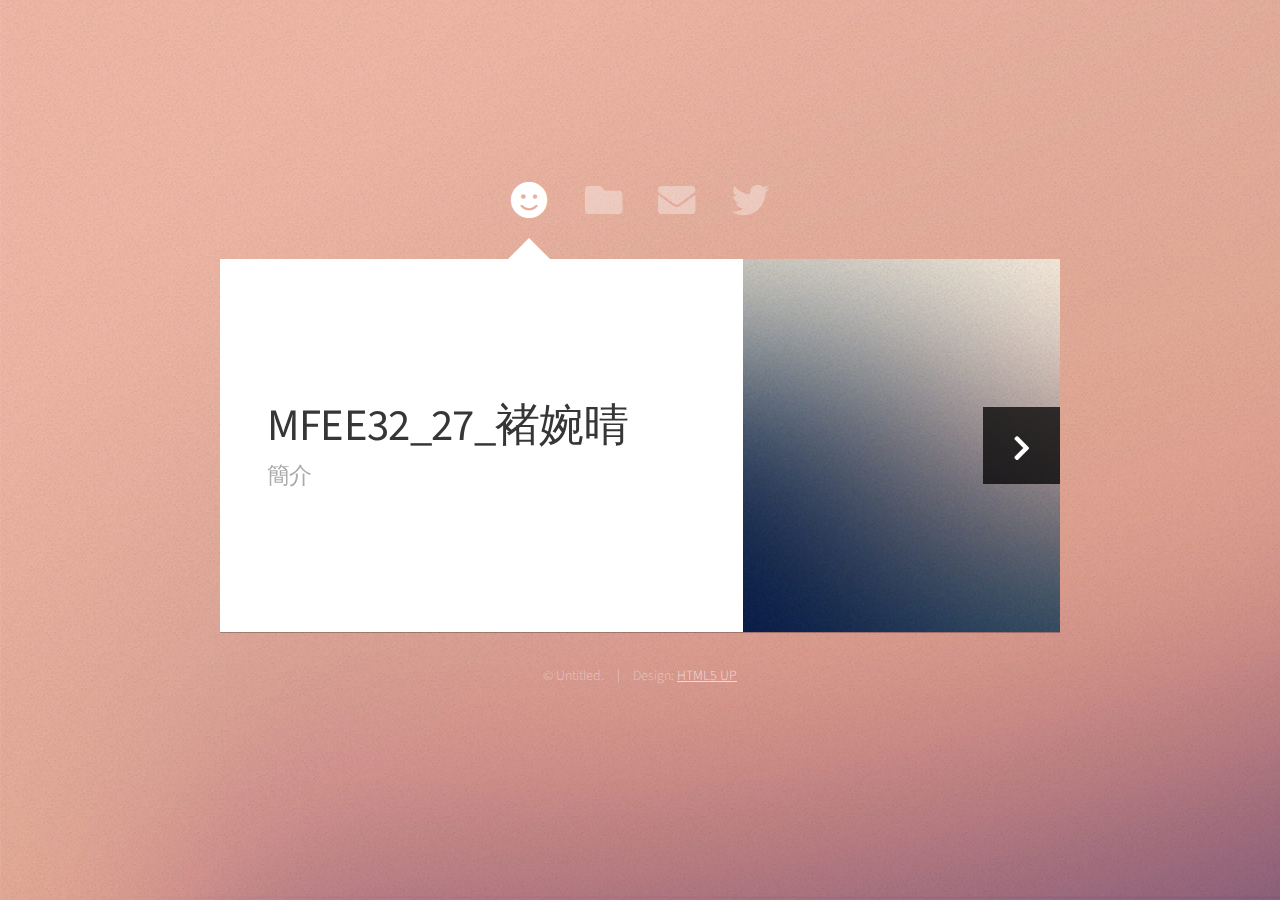
==== index.html @ 52d93f51 "First commit" ====
<!DOCTYPE HTML>
<html>
	<head>
		<title>MFEE32</title>
		<meta charset="utf-8" />
		<meta name="viewport" content="width=device-width, initial-scale=1, user-scalable=no" />
		<link rel="stylesheet" href="assets/css/main.css" />
		<noscript><link rel="stylesheet" href="assets/css/noscript.css" /></noscript>
	</head>
	<body class="is-preload">

		<!-- Wrapper-->
			<div id="wrapper">

				<!-- Nav -->
					<nav id="nav">
						<a href="#" class="icon solid  fa-smile"><span>Home</span></a>
						<a href="#work" class="icon solid fa-folder"><span>Work</span></a>
						<a href="#contact" class="icon solid fa-envelope"><span>Contact</span></a>
						<a href="https://twitter.com/ajlkn" class="icon brands fa-twitter"><span>Twitter</span></a>
					</nav>

				<!-- Main -->
					<div id="main">

						<!-- Me -->
							<article id="home" class="panel intro">
								<header>
									<h1>MFEE32_27_褚婉晴</h1>
									<p>簡介</p>
								</header>
								<a href="#work" class="jumplink pic">
									<span class="arrow icon solid fa-chevron-right"><span>See my work</span></span>
									<img src="images/me.jpg" alt="" />
								</a>
							</article>

						<!-- Work -->
							<article id="work" class="panel">
								<header>
									<h2>我的作品集</h2>
								</header>
								<p>
									Phasellus enim sapien, blandit ullamcorper elementum eu, condimentum eu elit.
									Vestibulum ante ipsum primis in faucibus orci luctus et ultrices posuere cubilia
									luctus elit eget interdum.
								</p>
								<section>
									<div class="row">
										<div class="col-4 col-6-medium col-12-small">
											<a href="genter/index.html" class="image fit" target="_blank"><img src="images/pic01.jpg" alt=""></a>
										</div>
										<div class="col-4 col-6-medium col-12-small">
											<a href="weather/index.html" class="image fit"><img src="images/pic02.jpg" alt=""></a>
										</div>
										<div class="col-4 col-6-medium col-12-small">
											<a href="#" class="image fit"><img src="images/pic03.jpg" alt=""></a>
										</div>
										<div class="col-4 col-6-medium col-12-small">
											<a href="#" class="image fit"><img src="images/pic04.jpg" alt=""></a>
										</div>
										<div class="col-4 col-6-medium col-12-small">
											<a href="#" class="image fit"><img src="images/pic05.jpg" alt=""></a>
										</div>
										<div class="col-4 col-6-medium col-12-small">
											<a href="#" class="image fit"><img src="images/pic06.jpg" alt=""></a>
										</div>
										<div class="col-4 col-6-medium col-12-small">
											<a href="#" class="image fit"><img src="images/pic07.jpg" alt=""></a>
										</div>
										<div class="col-4 col-6-medium col-12-small">
											<a href="#" class="image fit"><img src="images/pic08.jpg" alt=""></a>
										</div>
										<div class="col-4 col-6-medium col-12-small">
											<a href="#" class="image fit"><img src="images/pic09.jpg" alt=""></a>
										</div>
										<div class="col-4 col-6-medium col-12-small">
											<a href="#" class="image fit"><img src="images/pic10.jpg" alt=""></a>
										</div>
										<div class="col-4 col-6-medium col-12-small">
											<a href="#" class="image fit"><img src="images/pic11.jpg" alt=""></a>
										</div>
										<div class="col-4 col-6-medium col-12-small">
											<a href="#" class="image fit"><img src="images/pic12.jpg" alt=""></a>
										</div>
									</div>
								</section>
							</article>

						<!-- Contact -->
							<article id="contact" class="panel">
								<header>
									<h2>Contact Me</h2>
								</header>
								<form action="#" method="post">
									<div>
										<div class="row">
											<div class="col-6 col-12-medium">
												<input type="text" name="name" placeholder="Name" />
											</div>
											<div class="col-6 col-12-medium">
												<input type="text" name="email" placeholder="Email" />
											</div>
											<div class="col-12">
												<input type="text" name="subject" placeholder="Subject" />
											</div>
											<div class="col-12">
												<textarea name="message" placeholder="Message" rows="6"></textarea>
											</div>
											<div class="col-12">
												<input type="submit" value="Send Message" />
											</div>
										</div>
									</div>
								</form>
							</article>

					</div>

				<!-- Footer -->
					<div id="footer">
						<ul class="copyright">
							<li>&copy; Untitled.</li><li>Design: <a href="http://html5up.net">HTML5 UP</a></li>
						</ul>
					</div>

			</div>

		<!-- Scripts -->
			<script src="assets/js/jquery.min.js"></script>
			<script src="assets/js/browser.min.js"></script>
			<script src="assets/js/breakpoints.min.js"></script>
			<script src="assets/js/util.js"></script>
			<script src="assets/js/main.js"></script>

	</body>
</html>
---- assets/css/main.css ----
@import url("https://fonts.googleapis.com/css?family=Source+Sans+Pro:300,400,300italic,400italic");
@import url("fontawesome-all.min.css");

html, body, div, span, applet, object,
iframe, h1, h2, h3, h4, h5, h6, p, blockquote,
pre, a, abbr, acronym, address, big, cite,
code, del, dfn, em, img, ins, kbd, q, s, samp,
small, strike, strong, sub, sup, tt, var, b,
u, i, center, dl, dt, dd, ol, ul, li, fieldset,
form, label, legend, table, caption, tbody,
tfoot, thead, tr, th, td, article, aside,
canvas, details, embed, figure, figcaption,
footer, header, hgroup, menu, nav, output, ruby,
section, summary, time, mark, audio, video {
	margin: 0;
	padding: 0;
	border: 0;
	font-size: 100%;
	font: inherit;
	vertical-align: baseline;}

article, aside, details, figcaption, figure,
footer, header, hgroup, menu, nav, section {
	display: block;}

body {
	line-height: 1;
}

ol, ul {
	list-style: none;
}

blockquote, q {
	quotes: none;
}

	blockquote:before, blockquote:after, q:before, q:after {
		content: '';
		content: none;
	}

table {
	border-collapse: collapse;
	border-spacing: 0;
}

body {
	-webkit-text-size-adjust: none;
}

mark {
	background-color: transparent;
	color: inherit;
}

input::-moz-focus-inner {
	border: 0;
	padding: 0;
}

input, select, textarea {
	-moz-appearance: none;
	-webkit-appearance: none;
	-ms-appearance: none;
	appearance: none;
}

/* Row */

	.row {
		display: flex;
		flex-wrap: wrap;
		box-sizing: border-box;
		align-items: stretch;
	}

		.row > * {
			box-sizing: border-box;
		}

		.row.gtr-uniform > * > :last-child {
			margin-bottom: 0;
		}

		.row.aln-left {
			justify-content: flex-start;
		}

		.row.aln-center {
			justify-content: center;
		}

		.row.aln-right {
			justify-content: flex-end;
		}

		.row.aln-top {
			align-items: flex-start;
		}

		.row.aln-middle {
			align-items: center;
		}

		.row.aln-bottom {
			align-items: flex-end;
		}

		.row > .imp {
			order: -1;
		}

		.row > .col-1 {
			width: 8.33333%;
		}

		.row > .off-1 {
			margin-left: 8.33333%;
		}

		.row > .col-2 {
			width: 16.66667%;
		}

		.row > .off-2 {
			margin-left: 16.66667%;
		}

		.row > .col-3 {
			width: 25%;
		}

		.row > .off-3 {
			margin-left: 25%;
		}

		.row > .col-4 {
			width: 33.33333%;
		}

		.row > .off-4 {
			margin-left: 33.33333%;
		}

		.row > .col-5 {
			width: 41.66667%;
		}

		.row > .off-5 {
			margin-left: 41.66667%;
		}

		.row > .col-6 {
			width: 50%;
		}

		.row > .off-6 {
			margin-left: 50%;
		}

		.row > .col-7 {
			width: 58.33333%;
		}

		.row > .off-7 {
			margin-left: 58.33333%;
		}

		.row > .col-8 {
			width: 66.66667%;
		}

		.row > .off-8 {
			margin-left: 66.66667%;
		}

		.row > .col-9 {
			width: 75%;
		}

		.row > .off-9 {
			margin-left: 75%;
		}

		.row > .col-10 {
			width: 83.33333%;
		}

		.row > .off-10 {
			margin-left: 83.33333%;
		}

		.row > .col-11 {
			width: 91.66667%;
		}

		.row > .off-11 {
			margin-left: 91.66667%;
		}

		.row > .col-12 {
			width: 100%;
		}

		.row > .off-12 {
			margin-left: 100%;
		}

		.row.gtr-0 {
			margin-top: 0em;
			margin-left: 0em;
		}

			.row.gtr-0 > * {
				padding: 0em 0 0 0em;
			}

			.row.gtr-0.gtr-uniform {
				margin-top: 0em;
			}

				.row.gtr-0.gtr-uniform > * {
					padding-top: 0em;
				}

		.row.gtr-25 {
			margin-top: -0.3125em;
			margin-left: -0.3125em;
		}

			.row.gtr-25 > * {
				padding: 0.3125em 0 0 0.3125em;
			}

			.row.gtr-25.gtr-uniform {
				margin-top: -0.3125em;
			}

				.row.gtr-25.gtr-uniform > * {
					padding-top: 0.3125em;
				}

		.row.gtr-50 {
			margin-top: -0.625em;
			margin-left: -0.625em;
		}

			.row.gtr-50 > * {
				padding: 0.625em 0 0 0.625em;
			}

			.row.gtr-50.gtr-uniform {
				margin-top: -0.625em;
			}

				.row.gtr-50.gtr-uniform > * {
					padding-top: 0.625em;
				}

		.row {
			margin-top: -1.25em;
			margin-left: -1.25em;
		}

			.row > * {
				padding: 1.25em 0 0 1.25em;
			}

			.row.gtr-uniform {
				margin-top: -1.25em;
			}

				.row.gtr-uniform > * {
					padding-top: 1.25em;
				}

		.row.gtr-150 {
			margin-top: -1.875em;
			margin-left: -1.875em;
		}

			.row.gtr-150 > * {
				padding: 1.875em 0 0 1.875em;
			}

			.row.gtr-150.gtr-uniform {
				margin-top: -1.875em;
			}

				.row.gtr-150.gtr-uniform > * {
					padding-top: 1.875em;
				}

		.row.gtr-200 {
			margin-top: -2.5em;
			margin-left: -2.5em;
		}

			.row.gtr-200 > * {
				padding: 2.5em 0 0 2.5em;
			}

			.row.gtr-200.gtr-uniform {
				margin-top: -2.5em;
			}

				.row.gtr-200.gtr-uniform > * {
					padding-top: 2.5em;
				}

		@media screen and (max-width: 1680px) {

			.row {
				display: flex;
				flex-wrap: wrap;
				box-sizing: border-box;
				align-items: stretch;
			}

				.row > * {
					box-sizing: border-box;
				}

				.row.gtr-uniform > * > :last-child {
					margin-bottom: 0;
				}

				.row.aln-left {
					justify-content: flex-start;
				}

				.row.aln-center {
					justify-content: center;
				}

				.row.aln-right {
					justify-content: flex-end;
				}

				.row.aln-top {
					align-items: flex-start;
				}

				.row.aln-middle {
					align-items: center;
				}

				.row.aln-bottom {
					align-items: flex-end;
				}

				.row > .imp-xlarge {
					order: -1;
				}

				.row > .col-1-xlarge {
					width: 8.33333%;
				}

				.row > .off-1-xlarge {
					margin-left: 8.33333%;
				}

				.row > .col-2-xlarge {
					width: 16.66667%;
				}

				.row > .off-2-xlarge {
					margin-left: 16.66667%;
				}

				.row > .col-3-xlarge {
					width: 25%;
				}

				.row > .off-3-xlarge {
					margin-left: 25%;
				}

				.row > .col-4-xlarge {
					width: 33.33333%;
				}

				.row > .off-4-xlarge {
					margin-left: 33.33333%;
				}

				.row > .col-5-xlarge {
					width: 41.66667%;
				}

				.row > .off-5-xlarge {
					margin-left: 41.66667%;
				}

				.row > .col-6-xlarge {
					width: 50%;
				}

				.row > .off-6-xlarge {
					margin-left: 50%;
				}

				.row > .col-7-xlarge {
					width: 58.33333%;
				}

				.row > .off-7-xlarge {
					margin-left: 58.33333%;
				}

				.row > .col-8-xlarge {
					width: 66.66667%;
				}

				.row > .off-8-xlarge {
					margin-left: 66.66667%;
				}

				.row > .col-9-xlarge {
					width: 75%;
				}

				.row > .off-9-xlarge {
					margin-left: 75%;
				}

				.row > .col-10-xlarge {
					width: 83.33333%;
				}

				.row > .off-10-xlarge {
					margin-left: 83.33333%;
				}

				.row > .col-11-xlarge {
					width: 91.66667%;
				}

				.row > .off-11-xlarge {
					margin-left: 91.66667%;
				}

				.row > .col-12-xlarge {
					width: 100%;
				}

				.row > .off-12-xlarge {
					margin-left: 100%;
				}

				.row.gtr-0 {
					margin-top: 0em;
					margin-left: 0em;
				}

					.row.gtr-0 > * {
						padding: 0em 0 0 0em;
					}

					.row.gtr-0.gtr-uniform {
						margin-top: 0em;
					}

						.row.gtr-0.gtr-uniform > * {
							padding-top: 0em;
						}

				.row.gtr-25 {
					margin-top: -0.3125em;
					margin-left: -0.3125em;
				}

					.row.gtr-25 > * {
						padding: 0.3125em 0 0 0.3125em;
					}

					.row.gtr-25.gtr-uniform {
						margin-top: -0.3125em;
					}

						.row.gtr-25.gtr-uniform > * {
							padding-top: 0.3125em;
						}

				.row.gtr-50 {
					margin-top: -0.625em;
					margin-left: -0.625em;
				}

					.row.gtr-50 > * {
						padding: 0.625em 0 0 0.625em;
					}

					.row.gtr-50.gtr-uniform {
						margin-top: -0.625em;
					}

						.row.gtr-50.gtr-uniform > * {
							padding-top: 0.625em;
						}

				.row {
					margin-top: -1.25em;
					margin-left: -1.25em;
				}

					.row > * {
						padding: 1.25em 0 0 1.25em;
					}

					.row.gtr-uniform {
						margin-top: -1.25em;
					}

						.row.gtr-uniform > * {
							padding-top: 1.25em;
						}

				.row.gtr-150 {
					margin-top: -1.875em;
					margin-left: -1.875em;
				}

					.row.gtr-150 > * {
						padding: 1.875em 0 0 1.875em;
					}

					.row.gtr-150.gtr-uniform {
						margin-top: -1.875em;
					}

						.row.gtr-150.gtr-uniform > * {
							padding-top: 1.875em;
						}

				.row.gtr-200 {
					margin-top: -2.5em;
					margin-left: -2.5em;
				}

					.row.gtr-200 > * {
						padding: 2.5em 0 0 2.5em;
					}

					.row.gtr-200.gtr-uniform {
						margin-top: -2.5em;
					}

						.row.gtr-200.gtr-uniform > * {
							padding-top: 2.5em;
						}

		}

		@media screen and (max-width: 1280px) {

			.row {
				display: flex;
				flex-wrap: wrap;
				box-sizing: border-box;
				align-items: stretch;
			}

				.row > * {
					box-sizing: border-box;
				}

				.row.gtr-uniform > * > :last-child {
					margin-bottom: 0;
				}

				.row.aln-left {
					justify-content: flex-start;
				}

				.row.aln-center {
					justify-content: center;
				}

				.row.aln-right {
					justify-content: flex-end;
				}

				.row.aln-top {
					align-items: flex-start;
				}

				.row.aln-middle {
					align-items: center;
				}

				.row.aln-bottom {
					align-items: flex-end;
				}

				.row > .imp-large {
					order: -1;
				}

				.row > .col-1-large {
					width: 8.33333%;
				}

				.row > .off-1-large {
					margin-left: 8.33333%;
				}

				.row > .col-2-large {
					width: 16.66667%;
				}

				.row > .off-2-large {
					margin-left: 16.66667%;
				}

				.row > .col-3-large {
					width: 25%;
				}

				.row > .off-3-large {
					margin-left: 25%;
				}

				.row > .col-4-large {
					width: 33.33333%;
				}

				.row > .off-4-large {
					margin-left: 33.33333%;
				}

				.row > .col-5-large {
					width: 41.66667%;
				}

				.row > .off-5-large {
					margin-left: 41.66667%;
				}

				.row > .col-6-large {
					width: 50%;
				}

				.row > .off-6-large {
					margin-left: 50%;
				}

				.row > .col-7-large {
					width: 58.33333%;
				}

				.row > .off-7-large {
					margin-left: 58.33333%;
				}

				.row > .col-8-large {
					width: 66.66667%;
				}

				.row > .off-8-large {
					margin-left: 66.66667%;
				}

				.row > .col-9-large {
					width: 75%;
				}

				.row > .off-9-large {
					margin-left: 75%;
				}

				.row > .col-10-large {
					width: 83.33333%;
				}

				.row > .off-10-large {
					margin-left: 83.33333%;
				}

				.row > .col-11-large {
					width: 91.66667%;
				}

				.row > .off-11-large {
					margin-left: 91.66667%;
				}

				.row > .col-12-large {
					width: 100%;
				}

				.row > .off-12-large {
					margin-left: 100%;
				}

				.row.gtr-0 {
					margin-top: 0em;
					margin-left: 0em;
				}

					.row.gtr-0 > * {
						padding: 0em 0 0 0em;
					}

					.row.gtr-0.gtr-uniform {
						margin-top: 0em;
					}

						.row.gtr-0.gtr-uniform > * {
							padding-top: 0em;
						}

				.row.gtr-25 {
					margin-top: -0.3125em;
					margin-left: -0.3125em;
				}

					.row.gtr-25 > * {
						padding: 0.3125em 0 0 0.3125em;
					}

					.row.gtr-25.gtr-uniform {
						margin-top: -0.3125em;
					}

						.row.gtr-25.gtr-uniform > * {
							padding-top: 0.3125em;
						}

				.row.gtr-50 {
					margin-top: -0.625em;
					margin-left: -0.625em;
				}

					.row.gtr-50 > * {
						padding: 0.625em 0 0 0.625em;
					}

					.row.gtr-50.gtr-uniform {
						margin-top: -0.625em;
					}

						.row.gtr-50.gtr-uniform > * {
							padding-top: 0.625em;
						}

				.row {
					margin-top: -1.25em;
					margin-left: -1.25em;
				}

					.row > * {
						padding: 1.25em 0 0 1.25em;
					}

					.row.gtr-uniform {
						margin-top: -1.25em;
					}

						.row.gtr-uniform > * {
							padding-top: 1.25em;
						}

				.row.gtr-150 {
					margin-top: -1.875em;
					margin-left: -1.875em;
				}

					.row.gtr-150 > * {
						padding: 1.875em 0 0 1.875em;
					}

					.row.gtr-150.gtr-uniform {
						margin-top: -1.875em;
					}

						.row.gtr-150.gtr-uniform > * {
							padding-top: 1.875em;
						}

				.row.gtr-200 {
					margin-top: -2.5em;
					margin-left: -2.5em;
				}

					.row.gtr-200 > * {
						padding: 2.5em 0 0 2.5em;
					}

					.row.gtr-200.gtr-uniform {
						margin-top: -2.5em;
					}

						.row.gtr-200.gtr-uniform > * {
							padding-top: 2.5em;
						}

		}

		@media screen and (max-width: 980px) {

			.row {
				display: flex;
				flex-wrap: wrap;
				box-sizing: border-box;
				align-items: stretch;
			}

				.row > * {
					box-sizing: border-box;
				}

				.row.gtr-uniform > * > :last-child {
					margin-bottom: 0;
				}

				.row.aln-left {
					justify-content: flex-start;
				}

				.row.aln-center {
					justify-content: center;
				}

				.row.aln-right {
					justify-content: flex-end;
				}

				.row.aln-top {
					align-items: flex-start;
				}

				.row.aln-middle {
					align-items: center;
				}

				.row.aln-bottom {
					align-items: flex-end;
				}

				.row > .imp-medium {
					order: -1;
				}

				.row > .col-1-medium {
					width: 8.33333%;
				}

				.row > .off-1-medium {
					margin-left: 8.33333%;
				}

				.row > .col-2-medium {
					width: 16.66667%;
				}

				.row > .off-2-medium {
					margin-left: 16.66667%;
				}

				.row > .col-3-medium {
					width: 25%;
				}

				.row > .off-3-medium {
					margin-left: 25%;
				}

				.row > .col-4-medium {
					width: 33.33333%;
				}

				.row > .off-4-medium {
					margin-left: 33.33333%;
				}

				.row > .col-5-medium {
					width: 41.66667%;
				}

				.row > .off-5-medium {
					margin-left: 41.66667%;
				}

				.row > .col-6-medium {
					width: 50%;
				}

				.row > .off-6-medium {
					margin-left: 50%;
				}

				.row > .col-7-medium {
					width: 58.33333%;
				}

				.row > .off-7-medium {
					margin-left: 58.33333%;
				}

				.row > .col-8-medium {
					width: 66.66667%;
				}

				.row > .off-8-medium {
					margin-left: 66.66667%;
				}

				.row > .col-9-medium {
					width: 75%;
				}

				.row > .off-9-medium {
					margin-left: 75%;
				}

				.row > .col-10-medium {
					width: 83.33333%;
				}

				.row > .off-10-medium {
					margin-left: 83.33333%;
				}

				.row > .col-11-medium {
					width: 91.66667%;
				}

				.row > .off-11-medium {
					margin-left: 91.66667%;
				}

				.row > .col-12-medium {
					width: 100%;
				}

				.row > .off-12-medium {
					margin-left: 100%;
				}

				.row.gtr-0 {
					margin-top: 0em;
					margin-left: 0em;
				}

					.row.gtr-0 > * {
						padding: 0em 0 0 0em;
					}

					.row.gtr-0.gtr-uniform {
						margin-top: 0em;
					}

						.row.gtr-0.gtr-uniform > * {
							padding-top: 0em;
						}

				.row.gtr-25 {
					margin-top: -0.3125em;
					margin-left: -0.3125em;
				}

					.row.gtr-25 > * {
						padding: 0.3125em 0 0 0.3125em;
					}

					.row.gtr-25.gtr-uniform {
						margin-top: -0.3125em;
					}

						.row.gtr-25.gtr-uniform > * {
							padding-top: 0.3125em;
						}

				.row.gtr-50 {
					margin-top: -0.625em;
					margin-left: -0.625em;
				}

					.row.gtr-50 > * {
						padding: 0.625em 0 0 0.625em;
					}

					.row.gtr-50.gtr-uniform {
						margin-top: -0.625em;
					}

						.row.gtr-50.gtr-uniform > * {
							padding-top: 0.625em;
						}

				.row {
					margin-top: -1.25em;
					margin-left: -1.25em;
				}

					.row > * {
						padding: 1.25em 0 0 1.25em;
					}

					.row.gtr-uniform {
						margin-top: -1.25em;
					}

						.row.gtr-uniform > * {
							padding-top: 1.25em;
						}

				.row.gtr-150 {
					margin-top: -1.875em;
					margin-left: -1.875em;
				}

					.row.gtr-150 > * {
						padding: 1.875em 0 0 1.875em;
					}

					.row.gtr-150.gtr-uniform {
						margin-top: -1.875em;
					}

						.row.gtr-150.gtr-uniform > * {
							padding-top: 1.875em;
						}

				.row.gtr-200 {
					margin-top: -2.5em;
					margin-left: -2.5em;
				}

					.row.gtr-200 > * {
						padding: 2.5em 0 0 2.5em;
					}

					.row.gtr-200.gtr-uniform {
						margin-top: -2.5em;
					}

						.row.gtr-200.gtr-uniform > * {
							padding-top: 2.5em;
						}

		}

		@media screen and (max-width: 736px) {

			.row {
				display: flex;
				flex-wrap: wrap;
				box-sizing: border-box;
				align-items: stretch;
			}

				.row > * {
					box-sizing: border-box;
				}

				.row.gtr-uniform > * > :last-child {
					margin-bottom: 0;
				}

				.row.aln-left {
					justify-content: flex-start;
				}

				.row.aln-center {
					justify-content: center;
				}

				.row.aln-right {
					justify-content: flex-end;
				}

				.row.aln-top {
					align-items: flex-start;
				}

				.row.aln-middle {
					align-items: center;
				}

				.row.aln-bottom {
					align-items: flex-end;
				}

				.row > .imp-small {
					order: -1;
				}

				.row > .col-1-small {
					width: 8.33333%;
				}

				.row > .off-1-small {
					margin-left: 8.33333%;
				}

				.row > .col-2-small {
					width: 16.66667%;
				}

				.row > .off-2-small {
					margin-left: 16.66667%;
				}

				.row > .col-3-small {
					width: 25%;
				}

				.row > .off-3-small {
					margin-left: 25%;
				}

				.row > .col-4-small {
					width: 33.33333%;
				}

				.row > .off-4-small {
					margin-left: 33.33333%;
				}

				.row > .col-5-small {
					width: 41.66667%;
				}

				.row > .off-5-small {
					margin-left: 41.66667%;
				}

				.row > .col-6-small {
					width: 50%;
				}

				.row > .off-6-small {
					margin-left: 50%;
				}

				.row > .col-7-small {
					width: 58.33333%;
				}

				.row > .off-7-small {
					margin-left: 58.33333%;
				}

				.row > .col-8-small {
					width: 66.66667%;
				}

				.row > .off-8-small {
					margin-left: 66.66667%;
				}

				.row > .col-9-small {
					width: 75%;
				}

				.row > .off-9-small {
					margin-left: 75%;
				}

				.row > .col-10-small {
					width: 83.33333%;
				}

				.row > .off-10-small {
					margin-left: 83.33333%;
				}

				.row > .col-11-small {
					width: 91.66667%;
				}

				.row > .off-11-small {
					margin-left: 91.66667%;
				}

				.row > .col-12-small {
					width: 100%;
				}

				.row > .off-12-small {
					margin-left: 100%;
				}

				.row.gtr-0 {
					margin-top: 0em;
					margin-left: 0em;
				}

					.row.gtr-0 > * {
						padding: 0em 0 0 0em;
					}

					.row.gtr-0.gtr-uniform {
						margin-top: 0em;
					}

						.row.gtr-0.gtr-uniform > * {
							padding-top: 0em;
						}

				.row.gtr-25 {
					margin-top: -0.3125em;
					margin-left: -0.3125em;
				}

					.row.gtr-25 > * {
						padding: 0.3125em 0 0 0.3125em;
					}

					.row.gtr-25.gtr-uniform {
						margin-top: -0.3125em;
					}

						.row.gtr-25.gtr-uniform > * {
							padding-top: 0.3125em;
						}

				.row.gtr-50 {
					margin-top: -0.625em;
					margin-left: -0.625em;
				}

					.row.gtr-50 > * {
						padding: 0.625em 0 0 0.625em;
					}

					.row.gtr-50.gtr-uniform {
						margin-top: -0.625em;
					}

						.row.gtr-50.gtr-uniform > * {
							padding-top: 0.625em;
						}

				.row {
					margin-top: -1.25em;
					margin-left: -1.25em;
				}

					.row > * {
						padding: 1.25em 0 0 1.25em;
					}

					.row.gtr-uniform {
						margin-top: -1.25em;
					}

						.row.gtr-uniform > * {
							padding-top: 1.25em;
						}

				.row.gtr-150 {
					margin-top: -1.875em;
					margin-left: -1.875em;
				}

					.row.gtr-150 > * {
						padding: 1.875em 0 0 1.875em;
					}

					.row.gtr-150.gtr-uniform {
						margin-top: -1.875em;
					}

						.row.gtr-150.gtr-uniform > * {
							padding-top: 1.875em;
						}

				.row.gtr-200 {
					margin-top: -2.5em;
					margin-left: -2.5em;
				}

					.row.gtr-200 > * {
						padding: 2.5em 0 0 2.5em;
					}

					.row.gtr-200.gtr-uniform {
						margin-top: -2.5em;
					}

						.row.gtr-200.gtr-uniform > * {
							padding-top: 2.5em;
						}

		}

/* Basic */

	html {
		box-sizing: border-box;
	}

	*, *:before, *:after {
		box-sizing: inherit;
	}

	body {
		background-image: url("images/overlay.png"), url("images/bg.jpg");
		background-repeat: repeat, no-repeat;
		background-size: auto, 100% 100%;
		background-attachment: fixed;
		overflow-y: scroll;
	}

		body.is-preload *, body.is-preload *:before, body.is-preload *:after {
			-moz-animation: none !important;
			-webkit-animation: none !important;
			-ms-animation: none !important;
			animation: none !important;
			-moz-transition: none !important;
			-webkit-transition: none !important;
			-ms-transition: none !important;
			transition: none !important;
		}

	body, input, textarea, select {
		font-family: 'Source Sans Pro', sans-serif;
		font-weight: 300;
		color: #777777;
		font-size: 20pt;
		line-height: 1.75em;
	}

		@media screen and (max-width: 1680px) {

			body, input, textarea, select {
				font-size: 15pt;
			}

		}

		@media screen and (max-width: 1280px) {

			body, input, textarea, select {
				font-size: 14pt;
			}

		}

		@media screen and (max-width: 736px) {

			body, input, textarea, select {
				font-size: 12pt;
			}

		}

		@media screen and (max-width: 360px) {

			body, input, textarea, select {
				font-size: 11pt;
			}

		}

	strong, b, h1, h2, h3, h4, h5, h6 {
		font-weight: 400;
		color: #363636;
	}

	h1 {
		font-size: 2.4em;
		letter-spacing: -0.015em;
	}

	h2 {
		font-size: 1.8em;
		letter-spacing: -0.015em;
	}

	h3, h4, h5, h6 {
		font-size: 1.25em;
		letter-spacing: -0.015em;
	}

	@media screen and (max-width: 736px) {

		h1 {
			font-size: 1.75em;
		}

		h2 {
			font-size: 1.375em;
		}

		h3, h4, h5, h6 {
			font-size: 1em;
		}

	}

	blockquote {
		border-left: solid 0.5em #ddd;
		padding: 1em 0 1em 2em;
		font-style: italic;
	}

	em, i {
		font-style: italic;
	}

	hr {
		border: 0;
		border-top: solid 1px #ddd;
		padding: 1.5em 0 0 0;
		margin: 1.75em 0 0 0;
	}

	sub {
		position: relative;
		top: 0.5em;
		font-size: 0.8em;
	}

	sup {
		position: relative;
		top: -0.5em;
		font-size: 0.8em;
	}

	br.clear {
		clear: both;
	}

	p, ul, ol, dl, table, blockquote, form {
		margin-bottom: 2em;
	}

/* Table */

	table {
		width: 100%;
	}

		table.default tbody tr {
			border-bottom: solid 1px #f4f4f4;
		}

		table.default td {
			padding: 0.5em 1em 0.5em 1em;
		}

		table.default th {
			text-align: left;
			font-weight: 400;
			padding: 0.5em 1em 0.5em 1em;
		}

		table.default thead {
			border-bottom: solid 2px #f4f4f4;
		}

/* Form */

	form label {
		display: block;
		font-weight: 400;
		color: #363636;
		margin: 0 0 1em 0;
	}

	form input[type="text"],
	form input[type="email"],
	form input[type="password"],
	form select,
	form textarea {
		-webkit-appearance: none;
		border: 0;
		background: #f4f4f4;
		padding: 0.75em;
		width: 100%;
		-moz-transition: background-color .25s ease-in-out;
		-webkit-transition: background-color .25s ease-in-out;
		-ms-transition: background-color .25s ease-in-out;
		transition: background-color .25s ease-in-out;
	}

		form input[type="text"]:focus,
		form input[type="email"]:focus,
		form input[type="password"]:focus,
		form select:focus,
		form textarea:focus {
			background: #f8f8f8;
		}

	form input[type="text"],
	form input[type="email"],
	form input[type="password"],
	form select {
		line-height: 1.35em;
	}

	form ::-webkit-input-placeholder {
		color: #999;
	}

	form :-moz-placeholder {
		color: #999;
	}

	form ::-moz-placeholder {
		color: #999;
	}

	form :-ms-input-placeholder {
		color: #999;
	}

/* Section/Article */

	section, article {
		margin-bottom: 3em;
	}

		section > :last-child, section:last-child, article > :last-child, article:last-child {
			margin-bottom: 0;
		}

	header {
		margin: 0 0 1.5em 0;
	}

		header > p {
			margin: 0.5em 0 0 0;
			color: #aaa;
		}

		@media screen and (max-width: 736px) {

			header {
				margin: 0 0 1em 0;
			}

		}

/* Image */

	.image {
		display: inline-block;
	}

		.image img {
			display: block;
			width: 100%;
		}

		.image.fit {
			display: block;
			width: 100%;
		}

		.image.featured {
			display: block;
			width: 100%;
			margin: 0 0 2em 0;
		}

		.image.left {
			float: left;
			margin: 0 2em 2em 0;
		}

		.image.centered {
			display: block;
			margin: 0 0 2em 0;
		}

			.image.centered img {
				margin: 0 auto;
				width: auto;
			}

/* Button */

	input[type="button"],
	input[type="submit"],
	input[type="reset"],
	button,
	.button {
		-moz-transition: background-color .25s ease-in-out;
		-webkit-transition: background-color .25s ease-in-out;
		-ms-transition: background-color .25s ease-in-out;
		transition: background-color .25s ease-in-out;
		-webkit-appearance: none;
		display: inline-block;
		background-color: #222222;
		color: #ffffff;
		border: 0;
		cursor: pointer;
		outline: 0;
		padding: 0.7em 1.5em 0.7em 1.5em;
	}

		input[type="button"]:hover,
		input[type="submit"]:hover,
		input[type="reset"]:hover,
		button:hover,
		.button:hover {
			background-color: #333333;
		}

		input[type="button"]:active,
		input[type="submit"]:active,
		input[type="reset"]:active,
		button:active,
		.button:active {
			background-color: #444444;
		}

		input[type="button"].alt,
		input[type="submit"].alt,
		input[type="reset"].alt,
		button.alt,
		.button.alt {
			background-color: #777777;
		}

			input[type="button"].alt:hover,
			input[type="submit"].alt:hover,
			input[type="reset"].alt:hover,
			button.alt:hover,
			.button.alt:hover {
				background-color: #888888;
			}

			input[type="button"].alt:active,
			input[type="submit"].alt:active,
			input[type="reset"].alt:active,
			button.alt:active,
			.button.alt:active {
				background-color: #999999;
			}

		input[type="button"].small,
		input[type="submit"].small,
		input[type="reset"].small,
		button.small,
		.button.small {
			font-size: 0.75em;
		}

		input[type="button"].large,
		input[type="submit"].large,
		input[type="reset"].large,
		button.large,
		.button.large {
			font-size: 1.25em;
			padding: 0.5em 1.25em 0.5em 1.25em;
		}

		input[type="button"].xlarge,
		input[type="submit"].xlarge,
		input[type="reset"].xlarge,
		button.xlarge,
		.button.xlarge {
			font-size: 1.5em;
			padding: 0.5em 1.25em 0.5em 1.25em;
		}

		@media screen and (max-width: 736px) {

			input[type="button"],
			input[type="submit"],
			input[type="reset"],
			button,
			.button {
				width: 100%;
			}

		}

/* List */

	ul {
		list-style: disc;
		padding-left: 1em;
	}

		ul li {
			padding-left: 0.5em;
		}

	ol {
		list-style: decimal;
		padding-left: 1.25em;
	}

		ol li {
			padding-left: 0.25em;
		}

/* Actions */

	ul.actions {
		list-style: none;
		padding-left: 0;
	}

		ul.actions li {
			display: inline-block;
			padding-left: 0;
			margin: 0 0 0 0.5em;
		}

			ul.actions li:first-child {
				margin-left: 0;
			}

		@media screen and (max-width: 736px) {

			ul.actions li {
				display: block;
				margin: 0.75em 0 0 0;
			}

				ul.actions li:first-child {
					margin-top: 0;
				}

		}

/* Icons */

	.icon {
		text-decoration: none;
		position: relative;
		text-decoration: none;
	}

		.icon:before {
			-moz-osx-font-smoothing: grayscale;
			-webkit-font-smoothing: antialiased;
			display: inline-block;
			font-style: normal;
			font-variant: normal;
			text-rendering: auto;
			line-height: 1;
			text-transform: none !important;
			font-family: 'Font Awesome 5 Free';
			font-weight: 400;
		}

		.icon.solid:before {
			font-weight: 900;
		}

		.icon.brands:before {
			font-family: 'Font Awesome 5 Brands';
		}

		.icon:before {
			line-height: inherit;
		}

		.icon > .label {
			display: none;
		}

/* Nav */

	#nav {
		text-align: center;
		height: 4.25em;
		cursor: default;
	}

		#nav a {
			position: relative;
			display: inline-block;
			color: #ffffff;
			width: 1em;
			height: 1em;
			line-height: 0.9em;
			font-size: 2.5em;
			margin: 0 0.25em 0 0.25em;
			opacity: 0.35;
			outline: 0;
			-moz-transition: opacity .25s ease-in-out;
			-webkit-transition: opacity .25s ease-in-out;
			-ms-transition: opacity .25s ease-in-out;
			transition: opacity .25s ease-in-out;
		}

			#nav a.icon:before {
				padding-right: 0;
			}

			#nav a:before {
				font-size: 0.8em;
			}

			#nav a:after {
				content: '';
				display: block;
				position: absolute;
				left: 50%;
				bottom: -0.75em;
				margin-left: -0.5em;
				border-bottom: solid 0em #ffffff;
				border-left: solid 0.5em transparent;
				border-right: solid 0.5em transparent;
				-moz-transition: border-bottom-width .25s ease-in-out;
				-webkit-transition: border-bottom-width .25s ease-in-out;
				-ms-transition: border-bottom-width .25s ease-in-out;
				transition: border-bottom-width .25s ease-in-out;
			}

			#nav a span {
				display: block;
				position: absolute;
				background: #222222;
				color: #ffffff;
				top: -2.75em;
				font-size: 0.3em;
				height: 2.25em;
				line-height: 2.25em;
				left: 50%;
				opacity: 0;
				-moz-transition: opacity .25s ease-in-out;
				-webkit-transition: opacity .25s ease-in-out;
				-ms-transition: opacity .25s ease-in-out;
				transition: opacity .25s ease-in-out;
				width: 5.5em;
				margin-left: -2.75em;
			}

				#nav a span:after {
					content: '';
					display: block;
					position: absolute;
					bottom: -0.4em;
					left: 50%;
					margin-left: -0.6em;
					border-top: solid 0.6em #222222;
					border-left: solid 0.6em transparent;
					border-right: solid 0.6em transparent;
				}

			#nav a:hover {
				opacity: 1.0;
			}

				#nav a:hover span {
					opacity: 1.0;
				}

			#nav a.active {
				opacity: 1.0;
			}

				#nav a.active:after {
					border-bottom-width: 0.5em;
				}

		@media screen and (max-width: 980px) {

			#nav a span {
				display: none;
			}

		}

/* Wrapper */

	#wrapper {
		width: 45em;
		margin: 0 auto;
		min-height: 100vh;
		max-width: 100%;
		padding: 4em 0;
		display: -moz-flex;
		display: -webkit-flex;
		display: -ms-flex;
		display: flex;
		-moz-flex-direction: column;
		-webkit-flex-direction: column;
		-ms-flex-direction: column;
		flex-direction: column;
		-moz-align-items: center;
		-webkit-align-items: center;
		-ms-align-items: center;
		align-items: center;
		-moz-justify-content: center;
		-webkit-justify-content: center;
		-ms-justify-content: center;
		justify-content: center;
		-moz-transition: opacity 1s ease-in-out;
		-webkit-transition: opacity 1s ease-in-out;
		-ms-transition: opacity 1s ease-in-out;
		transition: opacity 1s ease-in-out;
	}

		body.is-preload #wrapper {
			opacity: 0;
		}

		@media screen and (max-width: 1280px) {

			#wrapper {
				padding: 3em 0;
				max-width: calc(100% - 6em);
			}

		}

		@media screen and (max-width: 980px) {

			#wrapper {
				padding: 1.5em 0;
				max-width: calc(100% - 8em);
			}

		}

		@media screen and (max-width: 736px) {

			#wrapper {
				padding: 1em 0;
				max-width: calc(100% - 2em);
			}

		}

		@media screen and (max-width: 360px) {

			#wrapper {
				padding: 1em 0;
				max-width: 100%;
			}

		}

/* Main */

	#main {
		position: relative;
		overflow: hidden;
		width: 100%;
		background: #ffffff;
		box-shadow: 0px 1px 0px 0px rgba(0, 0, 0, 0.25);
		-moz-transition: min-height 0.5s ease-in-out, max-height 0.5s ease-in-out;
		-webkit-transition: min-height 0.5s ease-in-out, max-height 0.5s ease-in-out;
		-ms-transition: min-height 0.5s ease-in-out, max-height 0.5s ease-in-out;
		transition: min-height 0.5s ease-in-out, max-height 0.5s ease-in-out;
	}

		#main > .panel {
			-moz-transition: opacity 0.25s ease-in-out;
			-webkit-transition: opacity 0.25s ease-in-out;
			-ms-transition: opacity 0.25s ease-in-out;
			transition: opacity 0.25s ease-in-out;
			margin-bottom: 0;
			position: relative;
			padding: 3.5em 2.5em 2.5em 2.5em;
			width: 100%;
		}

			#main > .panel.inactive {
				opacity: 0;
			}

			@media screen and (max-width: 736px) {

				#main > .panel {
					padding: 2em 1.5em 1.5em 1.5em;
				}

			}

			#main > .panel.intro {
				padding: 0;
				height: 20em;
				display: -moz-flex;
				display: -webkit-flex;
				display: -ms-flex;
				display: flex;
				-moz-flex-direction: row;
				-webkit-flex-direction: row;
				-ms-flex-direction: row;
				flex-direction: row;
				-moz-align-items: center;
				-webkit-align-items: center;
				-ms-align-items: center;
				align-items: center;
			}

				#main > .panel.intro .pic {
					text-decoration: none;
					position: relative;
					-moz-flex-grow: 0;
					-webkit-flex-grow: 0;
					-ms-flex-grow: 0;
					flex-grow: 0;
					-moz-flex-shrink: 0;
					-webkit-flex-shrink: 0;
					-ms-flex-shrink: 0;
					flex-shrink: 0;
					width: 17em;
					height: 100%;
				}

					#main > .panel.intro .pic:before {
						content: '';
						position: absolute;
						top: 0;
						left: 0;
						background: url("images/overlay.png");
						width: 100%;
						height: 100%;
						z-index: 1;
					}

					#main > .panel.intro .pic img {
						position: relative;
						display: block;
						position: absolute;
						top: 0;
						left: 0;
						width: 100%;
						height: 100%;
						-moz-object-fit: cover;
						-webkit-object-fit: cover;
						-ms-object-fit: cover;
						object-fit: cover;
						-moz-object-position: center;
						-webkit-object-position: center;
						-ms-object-position: center;
						object-position: center;
					}

					#main > .panel.intro .pic .arrow {
						display: block;
						position: absolute;
						right: 0;
						top: 50%;
						margin-top: -1.375em;
						width: 2.75em;
						height: 2.75em;
						background: #000;
						background: rgba(0, 0, 0, 0.75);
						color: #ffffff;
						text-align: center;
						line-height: 2.75em;
						font-size: 1.5em;
						z-index: 1;
						-moz-transition: width .15s ease-in-out, padding-right .15s ease-in-out;
						-webkit-transition: width .15s ease-in-out, padding-right .15s ease-in-out;
						-ms-transition: width .15s ease-in-out, padding-right .15s ease-in-out;
						transition: width .15s ease-in-out, padding-right .15s ease-in-out;
					}

						#main > .panel.intro .pic .arrow:before {
							position: relative;
							padding-right: 0;
							top: 0.125em;
						}

						#main > .panel.intro .pic .arrow span {
							display: block;
							text-indent: -9999px;
						}

					#main > .panel.intro .pic:hover .arrow {
						width: 3em;
						padding-right: 0.25em;
					}

				#main > .panel.intro header {
					-moz-flex-grow: 1;
					-webkit-flex-grow: 1;
					-ms-flex-grow: 1;
					flex-grow: 1;
					-moz-flex-shrink: 1;
					-webkit-flex-shrink: 1;
					-ms-flex-shrink: 1;
					flex-shrink: 1;
					padding: 3.5em 2.5em;
					margin-bottom: 0;
					width: 100%;
				}

					#main > .panel.intro header h1 {
						line-height: 1.25em;
						margin-bottom: 0;
					}

					#main > .panel.intro header p {
						letter-spacing: -0.015em;
						font-size: 1.25em;
						margin: 0.25em 0 0 0;
					}

				@media screen and (max-width: 980px) {

					#main > .panel.intro {
						-moz-flex-direction: column;
						-webkit-flex-direction: column;
						-ms-flex-direction: column;
						flex-direction: column;
						height: auto;
					}

						#main > .panel.intro .pic {
							height: 25em;
							width: 100%;
						}

						#main > .panel.intro header {
							padding: 4em;
							text-align: center;
						}

				}

				@media screen and (max-width: 736px) {

					#main > .panel.intro .pic {
						height: 20em;
					}

					#main > .panel.intro header {
						padding: 2.75em 2em 2.5em 2em;
					}

						#main > .panel.intro header p {
							font-size: 1em;
							margin: 0.25em 0 0 0;
						}

				}

/* Footer */

	#footer {
		color: rgba(255, 255, 255, 0.45);
		text-align: center;
		padding: 2em 0 0 0;
		font-size: 0.75em;
	}

		#footer a {
			color: #ddd;
			color: rgba(255, 255, 255, 0.65);
			-moz-transition: color .25s ease-in-out;
			-webkit-transition: color .25s ease-in-out;
			-ms-transition: color .25s ease-in-out;
			transition: color .25s ease-in-out;
		}

			#footer a:hover {
				color: white;
			}

		#footer .copyright {
			list-style: none;
			padding-left: 0;
		}

			#footer .copyright li {
				display: inline-block;
				padding-left: 1em;
				margin-left: 1em;
				border-left: solid 1px rgba(255, 255, 255, 0.25);
				line-height: 1;
			}

				#footer .copyright li:first-child {
					padding-left: 0;
					margin-left: 0;
					border-left: 0;
				}

		@media screen and (max-width: 736px) {

			#footer .copyright li {
				padding-left: 0.5em;
				margin-left: 0.5em;
			}

		}
---- assets/css/noscript.css ----
/* Wrapper */

	#wrapper {
		opacity: 1 !important;
	}

/* Nav */

	#nav a {
		opacity: 1.0;
	}

		#nav a:before, #nav a:after {
			display: none;
		}

		#nav a span {
			top: 0;
			opacity: 1.0;
		}

			#nav a span:after {
				display: none;
			}

/* Main */

	#main {
		background: none;
		box-shadow: none;
	}

		#main > .panel {
			background: #ffffff;
			margin-bottom: 2em;
		}

			#main > .panel:last-child {
				margin-bottom: 0;
			}
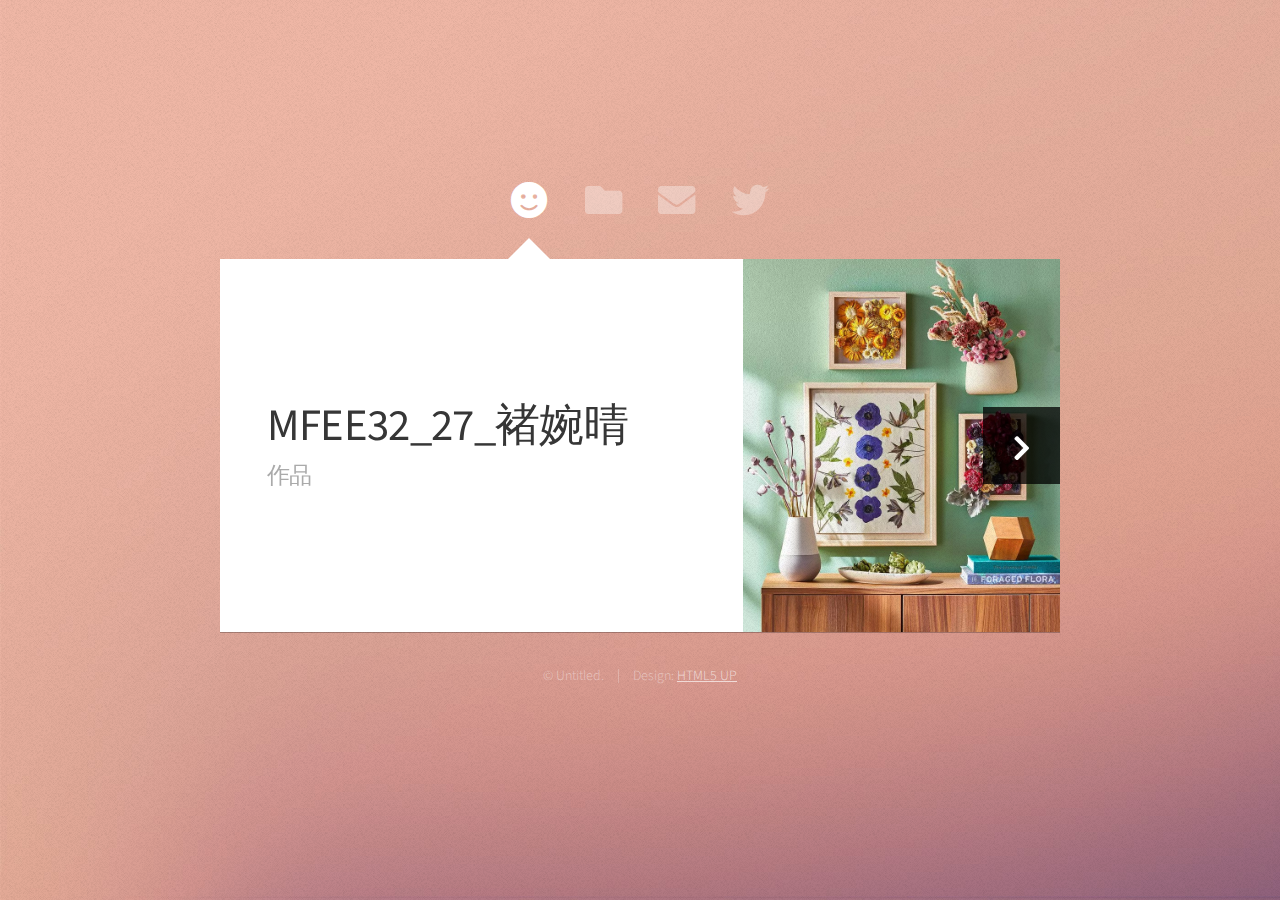
==== commit 90f2c8c7: "Update for wk1" ====
--- a/index.html
+++ b/index.html
@@ -27,11 +27,11 @@
 							<article id="home" class="panel intro">
 								<header>
 									<h1>MFEE32_27_褚婉晴</h1>
-									<p>簡介</p>
+									<p>作品</p>
 								</header>
 								<a href="#work" class="jumplink pic">
 									<span class="arrow icon solid fa-chevron-right"><span>See my work</span></span>
-									<img src="images/me.jpg" alt="" />
+									<img src="images/commidity_12.jpg" alt="" />
 								</a>
 							</article>
 
@@ -48,24 +48,24 @@
 								<section>
 									<div class="row">
 										<div class="col-4 col-6-medium col-12-small">
-											<a href="genter/index.html" class="image fit" target="_blank"><img src="images/pic01.jpg" alt=""></a>
+											<a href="hungry/tired.html" class="image fit" ><img src="images/1.png" alt=""></a>
 										</div>
 										<div class="col-4 col-6-medium col-12-small">
-											<a href="weather/index.html" class="image fit"><img src="images/pic02.jpg" alt=""></a>
+											<a href="js_ball/breakoutGame.html" class="image fit"><img src="images/2.png" alt=""></a>
 										</div>
 										<div class="col-4 col-6-medium col-12-small">
-											<a href="#" class="image fit"><img src="images/pic03.jpg" alt=""></a>
+											<a href="YTvideo/index.html" class="image fit"><img src="images/3.png" alt=""></a>
 										</div>
 										<div class="col-4 col-6-medium col-12-small">
-											<a href="#" class="image fit"><img src="images/pic04.jpg" alt=""></a>
+											<a href="newsRss/index.html" class="image fit"><img src="images/4.png" alt=""></a>
 										</div>
 										<div class="col-4 col-6-medium col-12-small">
-											<a href="#" class="image fit"><img src="images/pic05.jpg" alt=""></a>
+											<a href="weather/index.html" class="image fit"><img src="images/5.png" alt=""></a>
 										</div>
 										<div class="col-4 col-6-medium col-12-small">
-											<a href="#" class="image fit"><img src="images/pic06.jpg" alt=""></a>
+											<a href="#" class="image fit"><img src="images/6.png" alt=""></a>
 										</div>
-										<div class="col-4 col-6-medium col-12-small">
+										<!-- <div class="col-4 col-6-medium col-12-small">
 											<a href="#" class="image fit"><img src="images/pic07.jpg" alt=""></a>
 										</div>
 										<div class="col-4 col-6-medium col-12-small">
@@ -82,7 +82,7 @@
 										</div>
 										<div class="col-4 col-6-medium col-12-small">
 											<a href="#" class="image fit"><img src="images/pic12.jpg" alt=""></a>
-										</div>
+										</div> -->
 									</div>
 								</section>
 							</article>
